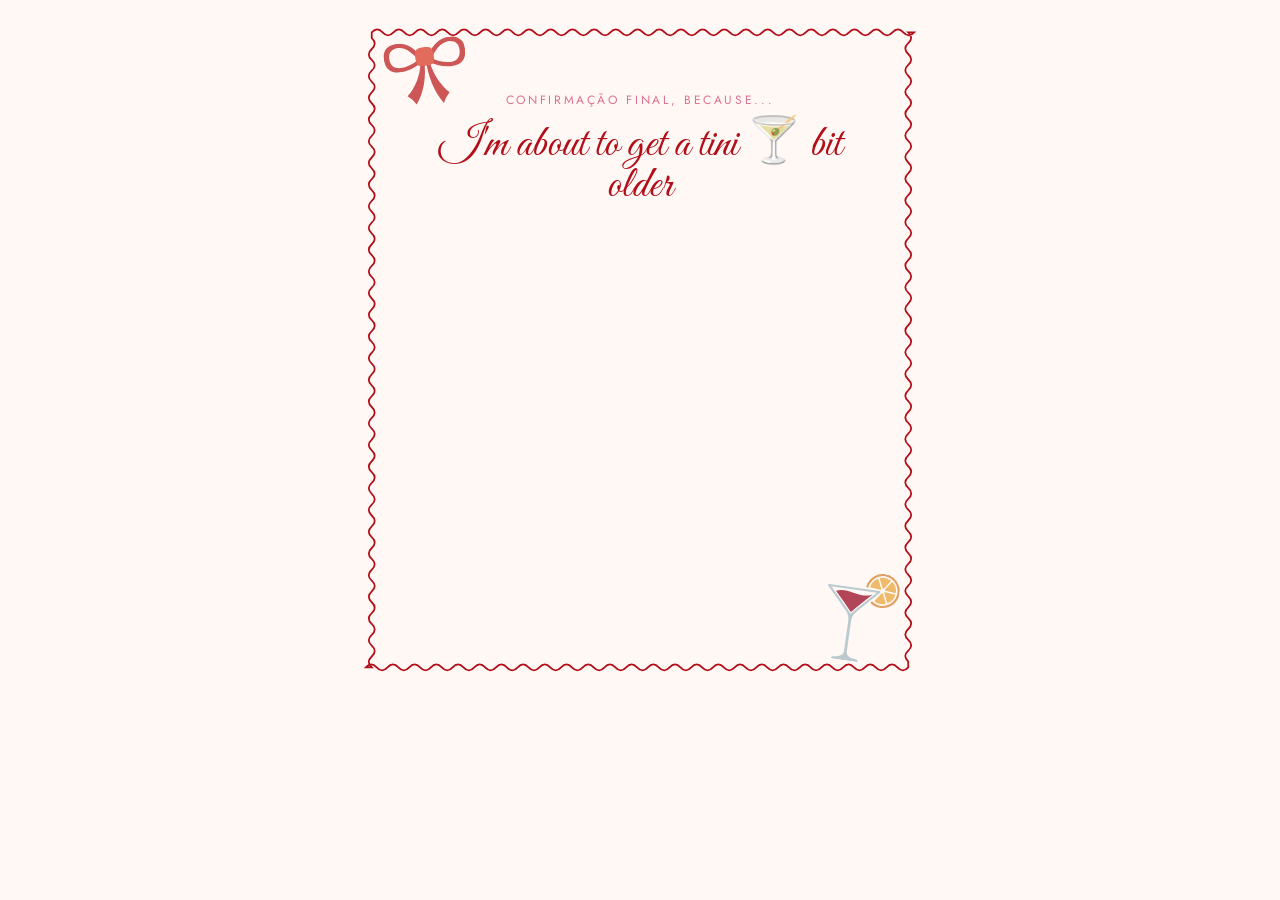
==== index.html @ 54ecd28a "Add files via upload" ====
<!DOCTYPE html>
<html lang="pt">
<head>
  <meta charset="UTF-8" />
  <meta name="viewport" content="width=device-width, initial-scale=1.0, viewport-fit=cover" />
  <meta name="theme-color" content="#fff8f4" />
  <meta name="description" content="Confirmação de presença — Aniversário da Célia Bizerra João" />

  <!-- 🔧 Título editável em config.js → pageTitle -->
  <title>Célia Bizerra João · Birthday Experience</title>

  <!-- Google Fonts: Cormorant Garamond (serif) + Great Vibes (script) + Jost (sans) -->
  <link rel="preconnect" href="https://fonts.googleapis.com" />
  <link rel="preconnect" href="https://fonts.gstatic.com" crossorigin />
  <link href="https://fonts.googleapis.com/css2?family=Cormorant+Garamond:ital,wght@0,300;0,400;0,600;1,300;1,400;1,600&family=Great+Vibes&family=Jost:wght@300;400;500&display=swap" rel="stylesheet" />

  <link rel="stylesheet" href="styles.css" />
</head>
<body>

<!-- ═══════════════════════════════════════════
     DECORAÇÃO GLOBAL — Partículas / Pó de estrelas
     ══════════════════════════════════════════ -->
<div class="particles" id="particles" aria-hidden="true"></div>

<!-- ═══════════════════════════════════════════
     LOADER — Ecrã de entrada elegante
     ══════════════════════════════════════════ -->
<div class="loader" id="loader" aria-hidden="true">
  <div class="loader__bow">
    <img src="assets/ornament-bow.svg" alt="" loading="eager" />
  </div>
  <p class="loader__text">um momento...</p>
</div>

<!-- ═══════════════════════════════════════════
     WRAPPER PRINCIPAL — todas as cenas
     ══════════════════════════════════════════ -->
<main class="app" id="app">

  <!-- ─────────────────────────────────────────
       CENA 1 — WELCOME
       ───────────────────────────────────────── -->
  <section class="scene scene--welcome active" id="scene-welcome" aria-label="Boas-vindas">
    <div class="scene__inner">

      <!-- Frame orgânico desenhado via JS -->
      <div class="frame-container" id="welcome-card">
        <svg class="frame-svg" id="frame-welcome" aria-hidden="true" xmlns="http://www.w3.org/2000/svg">
          <path class="frame-path frame-path--animate" id="frame-path-welcome" fill="none" stroke="#b20d18" stroke-width="1.8" stroke-linecap="round"/>
        </svg>

        <div class="frame-content">
          <div class="corner-ornament corner-ornament--bow" aria-hidden="true">
            <img src="assets/ornament-bow.svg" alt="" loading="eager" />
          </div>

          <div class="corner-ornament corner-ornament--martini" aria-hidden="true">
            <img src="assets/ornament-martini.svg" alt="" loading="eager" />
          </div>

          <!-- Eyebrow -->
          <p class="eyebrow reveal-up" id="w-eyebrow">Confirmação Final</p>
          <p class="theme-script reveal-up" id="w-theme">a tini bit older</p>

          <!-- Título principal -->
          <h1 class="welcome-title reveal-up" id="w-title">
            Antes de revelar todos os detalhes desta celebração...
          </h1>

          <!-- Separador decorativo -->
          <div class="divider reveal-up" aria-hidden="true">
            <span></span><span class="divider__heart">♥</span><span></span>
          </div>

          <!-- Mensagem -->
          <p class="welcome-message reveal-up" id="w-message">
            Como combinado, peço-lhe que confirme a sua presença final. O espaço e o horário do jantar serão revelados mediante confirmação.
          </p>

          <!-- Sub-mensagem -->
          <p class="welcome-submessage reveal-up" id="w-submessage"></p>

          <div class="field field--welcome reveal-up">
            <label class="field__label field__label--center" for="welcome-name" id="welcome-name-label">O teu nome</label>
            <input
              class="field__input field__input--welcome"
              type="text"
              id="welcome-name"
              name="welcomeName"
              autocomplete="name"
              placeholder="Escreve aqui o teu nome"
              maxlength="80"
            />
            <span class="field__error field__error--center" id="welcome-name-error" role="alert"></span>
          </div>

          <!-- Botões -->
          <div class="btn-group reveal-up">
            <button class="btn btn--primary" id="btn-yes" aria-label="Confirmar presença: Sim, vou">
              Sim, vou
            </button>
            <button class="btn btn--ghost" id="btn-no" aria-label="Recusar presença: Não vou">
              Não vou
            </button>
          </div>
        </div>
      </div><!-- /frame-container -->
    </div>
  </section>


  <!-- ─────────────────────────────────────────
       CENA 2 — FORMULÁRIO JANTAR (quem diz "Sim")
       ───────────────────────────────────────── -->
  <section class="scene scene--form" id="scene-dinner-form" aria-label="Formulário de confirmação">
    <div class="scene__inner">
      <div class="form-card">

        <div class="bow-top bow-top--small" aria-hidden="true">
          <svg viewBox="0 0 120 80" xmlns="http://www.w3.org/2000/svg" fill="none">
            <path d="M60,38 C48,28 22,12 10,18 C4,21 4,29 10,31 C22,37 48,36 60,38" stroke="#b20d18" stroke-width="2" stroke-linecap="round"/>
            <path d="M60,38 C72,28 98,12 110,18 C116,21 116,29 110,31 C98,37 72,36 60,38" stroke="#b20d18" stroke-width="2" stroke-linecap="round"/>
            <path d="M60,38 C48,48 22,64 10,58 C4,55 4,47 10,45 C22,39 48,40 60,38" stroke="#b20d18" stroke-width="2" stroke-linecap="round"/>
            <path d="M60,38 C72,48 98,64 110,58 C116,55 116,47 110,45 C98,39 72,40 60,38" stroke="#b20d18" stroke-width="2" stroke-linecap="round"/>
            <circle cx="60" cy="38" r="4" stroke="#b20d18" stroke-width="1.6" fill="#fce8f0"/>
            <path d="M57,43 C52,55 46,65 42,74" stroke="#b20d18" stroke-width="1.2" stroke-linecap="round"/>
            <path d="M63,43 C68,55 74,65 78,74" stroke="#b20d18" stroke-width="1.2" stroke-linecap="round"/>
          </svg>
        </div>

        <p class="eyebrow" id="dinner-form-eyebrow">Só mais uma perguntinha...</p>
        <h2 class="scene-title" id="dinner-form-title">Vens com acompanhante?</h2>

        <form id="dinner-form" novalidate>
          <!-- Acompanhantes -->
          <div class="field field--toggle">
            <p class="field__label field__label--center" id="form-companion-question">Vais com acompanhante?</p>
            <div class="toggle-group" role="group" aria-label="Acompanhantes no jantar">
              <button type="button" class="toggle-btn active" id="companion-no" data-value="no">Não</button>
              <button type="button" class="toggle-btn" id="companion-yes" data-value="yes">Sim</button>
            </div>
          </div>

          <!-- Campos de acompanhantes (max 3, adicionados dinamicamente) -->
          <div class="companions-wrap" id="dinner-companions" aria-live="polite" hidden>
            <div class="companion-list" id="dinner-companion-list"></div>
            <button type="button" class="btn btn--add" id="add-dinner-companion" aria-label="Adicionar acompanhante ao jantar">
              + Adicionar acompanhante
            </button>
          </div>
          <p class="field__error field__error--center" id="dinner-companion-error" role="alert"></p>

          <button type="submit" class="btn btn--primary btn--full">
            Confirmar presença ✦
          </button>
        </form>

        <p class="form-note" id="dinner-form-note">Os detalhes do jantar serão revelados após confirmação.</p>
      </div>
    </div>
  </section>


  <!-- ─────────────────────────────────────────
       CENA 3 — REVEAL JANTAR
       ───────────────────────────────────────── -->
  <section class="scene scene--reveal" id="scene-dinner-reveal" aria-label="Detalhes do jantar">
    <div class="scene__inner">

      <!-- Mensagem de boas-vindas premium -->
      <div class="reveal-message reveal-up">
        <div class="bow-top" aria-hidden="true">
          <svg viewBox="0 0 120 80" xmlns="http://www.w3.org/2000/svg" fill="none">
            <path d="M60,38 C48,28 22,12 10,18 C4,21 4,29 10,31 C22,37 48,36 60,38" stroke="#b20d18" stroke-width="2" stroke-linecap="round" fill="#fce8f0"/>
            <path d="M60,38 C72,28 98,12 110,18 C116,21 116,29 110,31 C98,37 72,36 60,38" stroke="#b20d18" stroke-width="2" stroke-linecap="round" fill="#fce8f0"/>
            <path d="M60,38 C48,48 22,64 10,58 C4,55 4,47 10,45 C22,39 48,40 60,38" stroke="#b20d18" stroke-width="2" stroke-linecap="round" fill="#fce8f0"/>
            <path d="M60,38 C72,48 98,64 110,58 C116,55 116,47 110,45 C98,39 72,40 60,38" stroke="#b20d18" stroke-width="2" stroke-linecap="round" fill="#fce8f0"/>
            <ellipse cx="60" cy="38" rx="5" ry="5" stroke="#b20d18" stroke-width="1.8" fill="#f6d0dd"/>
            <path d="M56,43 C51,56 44,66 40,76" stroke="#b20d18" stroke-width="1.3" stroke-linecap="round"/>
            <path d="M64,43 C69,56 76,66 80,76" stroke="#b20d18" stroke-width="1.3" stroke-linecap="round"/>
          </svg>
        </div>

        <h2 class="reveal-title" id="reveal-dinner-title">Que bom ter-te comigo.</h2>
        <p class="reveal-subtitle" id="reveal-dinner-msg">
          A tua presença vai tornar esta celebração ainda mais especial.
        </p>
      </div>

      <!-- Cartão premium do jantar -->
      <div class="detail-card reveal-up" id="dinner-detail-card">
        <div class="detail-card__frame">
          <svg class="frame-svg frame-svg--card" id="frame-dinner" aria-hidden="true" xmlns="http://www.w3.org/2000/svg">
            <path class="frame-path frame-path--glow" id="frame-path-dinner" fill="none" stroke="#b20d18" stroke-width="1.4" stroke-linecap="round"/>
          </svg>

          <div class="detail-card__inner">
            <div class="detail-card__media" id="dinner-image-wrap" hidden>
              <img id="dinner-image" src="" alt="" loading="lazy" />
            </div>
            <p class="detail-card__eyebrow" id="detail-dinner-label">Jantar de Aniversário</p>
            <h3 class="detail-card__venue" id="detail-dinner-venue">NOME DO RESTAURANTE</h3>

            <div class="detail-rows">
              <div class="detail-row">
                <span class="detail-icon">✦</span>
                <span id="detail-dinner-date">18 de Abril de 2026</span>
              </div>
              <div class="detail-row">
                <span class="detail-icon">◷</span>
                <span id="detail-dinner-time">20h00</span>
              </div>
              <div class="detail-row">
                <span class="detail-icon">⌖</span>
                <span id="detail-dinner-address">Morada do Restaurante</span>
              </div>
            </div>

            <div class="dress-code-badge">
              <span class="dress-code-badge__label">Dress Code</span>
              <span class="dress-code-badge__value">Grown &amp; Sexy</span>
            </div>

            <a class="btn btn--outline btn--map" id="link-dinner-maps" href="#" target="_blank" rel="noopener noreferrer">
              Ver no Google Maps ↗
            </a>

            <p class="detail-card__note" id="detail-dinner-note">
              Chega com energia boa e no mood certo para uma noite bonita e memorável.
            </p>
          </div>
        </div>
      </div>

      <!-- Botão para avançar para a pergunta do after -->
      <div class="next-wrap reveal-up">
        <p class="next-lead" id="continue-lead">calma, ainda há mais</p>
        <button class="btn btn--primary btn--continue" id="btn-to-after-question">Continuar</button>
      </div>

    </div>
  </section>


  <!-- ─────────────────────────────────────────
       CENA 4 — AFTER QUESTION (fundo preto)
       ───────────────────────────────────────── -->
  <section class="scene scene--dark" id="scene-after-question" aria-label="Pergunta sobre o after">
    <div class="scene__inner scene__inner--centered">
      <div class="dark-content">
        <div class="glow-orb" aria-hidden="true"></div>
        <p class="eyebrow eyebrow--light reveal-up" id="after-q-eyebrow">Depois do jantar...</p>
        <h2 class="dark-title reveal-up" id="after-q-title">
          vais ao <em>after</em>?
        </h2>
        <p class="dark-subtitle reveal-up" id="after-q-note">A noite pode não acabar já.</p>
        <div class="btn-group btn-group--centered btn-group--equal reveal-up">
          <button class="btn btn--light" id="btn-after-yes">Sim</button>
          <button class="btn btn--ghost-light" id="btn-after-no">Não</button>
        </div>
      </div>
    </div>
  </section>


  <!-- ─────────────────────────────────────────
       CENA 5 — AFTER REVEAL (foto kid)
       ───────────────────────────────────────── -->
  <section class="scene scene--after" id="scene-after-reveal" aria-label="Detalhes do after">
    <div class="scene__inner">

      <!-- Colagem com foto kid -->
      <div class="kid-collage reveal-up">
        <div class="kid-collage__frame">
          <img
            id="kid-photo"
            src="assets/kid-after.jpg"
            alt="Surpresa do after"
            class="kid-collage__img"
            loading="lazy"
            onerror="this.style.display='none';document.getElementById('kid-placeholder').style.display='flex';"
          />
          <!-- Placeholder se não houver foto -->
          <div class="kid-collage__placeholder" id="kid-placeholder" style="display:none;">
            <span>📸</span>
            <p>Coloca aqui<br>a foto kid</p>
          </div>
          <div class="kid-collage__badge">kid energy ✦</div>
        </div>
      </div>

      <!-- Título do after -->
      <div class="reveal-message reveal-up">
        <h2 class="reveal-title" id="after-reveal-title">Então sim... agora posso contar-te.</h2>
      </div>

      <!-- Cartão after -->
      <div class="detail-card detail-card--after reveal-up" id="after-detail-card">
        <div class="detail-card__frame detail-card__frame--dark">
          <svg class="frame-svg frame-svg--card" id="frame-after" aria-hidden="true" xmlns="http://www.w3.org/2000/svg">
            <path class="frame-path" id="frame-path-after" fill="none" stroke="#e07090" stroke-width="1.4" stroke-linecap="round"/>
          </svg>
          <div class="detail-card__inner">
            <p class="detail-card__eyebrow" id="detail-after-label">After Party</p>
            <h3 class="detail-card__venue" id="detail-after-venue">NOME DO ESPAÇO DO AFTER</h3>

            <div class="detail-rows">
              <div class="detail-row">
                <span class="detail-icon">✦</span>
                <span id="detail-after-date">19 de Abril de 2026</span>
              </div>
              <div class="detail-row">
                <span class="detail-icon">◷</span>
                <span id="detail-after-time">HORÁRIO</span>
              </div>
              <div class="detail-row">
                <span class="detail-icon">⌖</span>
                <span id="detail-after-address">Morada do After</span>
              </div>
            </div>

            <a class="btn btn--outline btn--map btn--map-dark" id="link-after-maps" href="#" target="_blank" rel="noopener noreferrer">
              Ver no Google Maps ↗
            </a>
            <p class="detail-card__note" id="detail-after-note">
              Mais descontraído, mais ousado, mais festa. Grown &amp; Sexy.
            </p>
          </div>
        </div>
      </div>

      <!-- Formulário acompanhantes after -->
      <div class="after-companions-wrap reveal-up" id="after-companions-wrap">
        <p class="field__label field__label--center field__label--light" id="after-companion-question">Vais com acompanhante(s) ao after?</p>
        <div class="toggle-group" role="group" aria-label="Acompanhantes no after" style="justify-content:center; margin-bottom:1rem;">
          <button type="button" class="toggle-btn active" id="after-companion-no" data-value="no">Não</button>
          <button type="button" class="toggle-btn" id="after-companion-yes" data-value="yes">Sim</button>
        </div>
        <div class="after-mode-wrap" id="after-mode-wrap" hidden>
          <button type="button" class="toggle-btn toggle-btn--compact active" id="after-mode-same">Os mesmos do jantar</button>
          <button type="button" class="toggle-btn toggle-btn--compact" id="after-mode-other">Acrescentar outros acompanhantes</button>
        </div>
        <div class="companions-wrap" id="after-companions" aria-live="polite" hidden>
          <div class="companion-list" id="after-companion-list"></div>
          <button type="button" class="btn btn--add" id="add-after-companion">+ Adicionar acompanhante</button>
        </div>
        <p class="field__error field__error--center field__error--light" id="after-companion-error" role="alert"></p>
        <button class="btn btn--primary btn--full" id="btn-submit-after" style="margin-top:1.5rem;">
          Confirmar tudo ✦
        </button>
      </div>

    </div>
  </section>


  <!-- ─────────────────────────────────────────
       CENA 5B — AFTER DECLINED (só jantar)
       ───────────────────────────────────────── -->
  <section class="scene scene--close" id="scene-after-declined" aria-label="Fecho — sem after">
    <div class="scene__inner scene__inner--centered">
      <div class="close-content">
        <div class="bow-top" aria-hidden="true">
          <svg viewBox="0 0 120 80" xmlns="http://www.w3.org/2000/svg" fill="none">
            <path d="M60,38 C48,28 22,12 10,18 C4,21 4,29 10,31 C22,37 48,36 60,38" stroke="#b20d18" stroke-width="2" stroke-linecap="round"/>
            <path d="M60,38 C72,28 98,12 110,18 C116,21 116,29 110,31 C98,37 72,36 60,38" stroke="#b20d18" stroke-width="2" stroke-linecap="round"/>
            <path d="M60,38 C48,48 22,64 10,58 C4,55 4,47 10,45 C22,39 48,40 60,38" stroke="#b20d18" stroke-width="2" stroke-linecap="round"/>
            <path d="M60,38 C72,48 98,64 110,58 C116,55 116,47 110,45 C98,39 72,40 60,38" stroke="#b20d18" stroke-width="2" stroke-linecap="round"/>
            <circle cx="60" cy="38" r="4" stroke="#b20d18" stroke-width="1.8" fill="#fce8f0"/>
            <path d="M57,43 C52,55 46,65 42,74" stroke="#b20d18" stroke-width="1.3" stroke-linecap="round"/>
            <path d="M63,43 C68,55 74,65 78,74" stroke="#b20d18" stroke-width="1.3" stroke-linecap="round"/>
          </svg>
        </div>
        <h2 class="close-title" id="close-title">Obrigada por confirmares.</h2>
        <p class="close-message" id="close-message">Mal posso esperar por celebrar contigo. Vemo-nos em breve.</p>
        <div class="sparkle-deco" aria-hidden="true">✦ ✦ ✦</div>
        <!-- Vai mostrar o botão de cartão final aqui -->
        <button class="btn btn--primary" id="btn-show-card" style="margin-top:2rem;">
          Ver o meu convite ✦
        </button>
      </div>
    </div>
  </section>


  <!-- ─────────────────────────────────────────
       CENA 2B — DECLINED DINNER
       ───────────────────────────────────────── -->
  <section class="scene" id="scene-declined-dinner" aria-label="Resposta — sem jantar">
    <div class="scene__inner scene__inner--centered">
      <div class="declined-content">
        <div class="bow-top" aria-hidden="true">
          <svg viewBox="0 0 120 80" xmlns="http://www.w3.org/2000/svg" fill="none">
            <path d="M60,38 C48,28 22,12 10,18 C4,21 4,29 10,31 C22,37 48,36 60,38" stroke="#b20d18" stroke-width="2" stroke-linecap="round"/>
            <path d="M60,38 C72,28 98,12 110,18 C116,21 116,29 110,31 C98,37 72,36 60,38" stroke="#b20d18" stroke-width="2" stroke-linecap="round"/>
            <path d="M60,38 C48,48 22,64 10,58 C4,55 4,47 10,45 C22,39 48,40 60,38" stroke="#b20d18" stroke-width="2" stroke-linecap="round"/>
            <path d="M60,38 C72,48 98,64 110,58 C116,55 116,47 110,45 C98,39 72,40 60,38" stroke="#b20d18" stroke-width="2" stroke-linecap="round"/>
            <circle cx="60" cy="38" r="4" stroke="#b20d18" stroke-width="1.8" fill="#fce8f0"/>
            <path d="M57,43 C52,55 46,65 42,74" stroke="#b20d18" stroke-width="1.3" stroke-linecap="round"/>
            <path d="M63,43 C68,55 74,65 78,74" stroke="#b20d18" stroke-width="1.3" stroke-linecap="round"/>
          </svg>
        </div>
        <h2 class="scene-title reveal-up" id="declined-title">Que pena...</h2>
        <p class="scene-message reveal-up" id="declined-message">
          Gostava muito de te ter comigo neste jantar. Mas obrigada por me responderes — isso também é um gesto bonito.
        </p>
        <p class="kiss-cheese reveal-up">Um beijo e um queijo. 🧀💋</p>
        <div class="reveal-up" style="margin-top: 2rem;">
          <button class="btn btn--ghost" id="btn-to-after-nodinner">
            mas espera... continua ↓
          </button>
        </div>
      </div>
    </div>
  </section>


  <!-- ─────────────────────────────────────────
       CENA 3B — AFTER QUESTION (não vai ao jantar) — FUNDO PRETO
       ───────────────────────────────────────── -->
  <section class="scene scene--dark" id="scene-after-question-nodinner" aria-label="Pergunta after — sem jantar">
    <div class="scene__inner scene__inner--centered">
      <div class="dark-content">
        <div class="glow-orb" aria-hidden="true"></div>
        <p class="eyebrow eyebrow--light reveal-up">Mesmo não indo ao jantar...</p>
        <h2 class="dark-title reveal-up">queres aparecer no <em>after</em>?</h2>
        <div class="btn-group btn-group--centered btn-group--equal reveal-up">
          <button class="btn btn--light" id="btn-after-yes-nodinner">Sim</button>
          <button class="btn btn--ghost-light" id="btn-after-no-nodinner">Não</button>
        </div>
      </div>
    </div>
  </section>


  <!-- ─────────────────────────────────────────
       CENA 4C — FINAL "Beijo e Queijo"
       ───────────────────────────────────────── -->
  <section class="scene scene--final-no" id="scene-final-no" aria-label="Fecho final">
    <div class="scene__inner scene__inner--centered">
      <div class="final-no-content">
        <div class="cheese-animation" aria-hidden="true">
          <span class="cheese-emoji">🧀</span>
          <span class="kiss-emoji">💋</span>
        </div>
        <h2 class="scene-title" id="final-no-title">Um beijo e um queijo</h2>
        <p class="scene-message" id="final-no-message">
          Mesmo não estando presente, obrigada pelo carinho e pela resposta. Sentes a minha falta — eu sei.
        </p>
        <div class="confetti-row" aria-hidden="true">
          <span>✦</span><span>♥</span><span>✦</span><span>♥</span><span>✦</span>
        </div>
      </div>
    </div>
  </section>


  <!-- ─────────────────────────────────────────
       CENA FINAL — CARTÃO PERSONALIZADO (screenshot)
       ───────────────────────────────────────── -->
  <section class="scene scene--final-card" id="scene-final-card" aria-label="Convite personalizado">
    <div class="scene__inner">

      <p class="screenshot-hint reveal-up" id="screenshot-hint">
        📸 Guarda este convite — faz screenshot para o teres sempre à mão.
      </p>

      <!-- Cartão para screenshot -->
      <div class="final-invite-card reveal-up" id="final-invite-card">
        <div class="corner-ornament corner-ornament--bow corner-ornament--final-bow" aria-hidden="true">
          <img src="assets/ornament-bow.svg" alt="" loading="lazy" />
        </div>
        <div class="corner-ornament corner-ornament--martini corner-ornament--final-martini" aria-hidden="true">
          <img src="assets/ornament-martini.svg" alt="" loading="lazy" />
        </div>

        <svg class="frame-svg frame-svg--card" id="frame-final-card" aria-hidden="true" xmlns="http://www.w3.org/2000/svg">
          <path class="frame-path frame-path--glow" id="frame-path-final" fill="none" stroke="#b20d18" stroke-width="1.6" stroke-linecap="round"/>
        </svg>

        <p class="fic-eyebrow" id="fic-eyebrow">You are invited to</p>
        <h2 class="fic-name" id="fic-title">Célia's Day</h2>

        <!-- Nome personalizado -->
        <p class="fic-guest-name" id="fic-guest-name"></p>
        <p class="fic-companions" id="fic-companions-text"></p>

        <div class="fic-divider" aria-hidden="true">♥</div>

        <!-- Bloco jantar -->
        <div class="fic-block" id="fic-dinner-block" hidden>
          <p class="fic-block__label">Jantar de Aniversário</p>
          <p class="fic-block__venue" id="fic-dinner-venue">—</p>
          <p class="fic-block__detail" id="fic-dinner-date">—</p>
          <p class="fic-block__detail" id="fic-dinner-time">—</p>
          <p class="fic-block__address" id="fic-dinner-address">—</p>
          <p class="fic-block__companions" id="fic-dinner-companions" hidden></p>
        </div>

        <!-- Bloco after (aparece condicionalmente) -->
        <div class="fic-block fic-block--after" id="fic-after-block" hidden>
          <p class="fic-block__label fic-block__label--after">After Party</p>
          <p class="fic-block__venue fic-block__venue--after" id="fic-after-venue">—</p>
          <p class="fic-block__detail" id="fic-after-date">—</p>
          <p class="fic-block__detail" id="fic-after-time">—</p>
          <p class="fic-block__address" id="fic-after-address">—</p>
          <p class="fic-block__companions" id="fic-after-companions" hidden></p>
        </div>

        <div class="fic-divider fic-divider--bottom" aria-hidden="true">✦ Grown &amp; Sexy ✦</div>

        <p class="fic-signature">Com amor, Célia ♥</p>
      </div><!-- /final-invite-card -->

      <p class="final-message reveal-up" id="final-message-text">
        Mal posso esperar por celebrar contigo. Vemo-nos em breve, linda.
      </p>

    </div>
  </section>

</main><!-- /app -->


<!-- ─── Loading overlay ─── -->
<div class="submission-overlay" id="submission-overlay" hidden aria-live="polite" role="status">
  <div class="submission-overlay__inner">
    <div class="spin-bow" aria-hidden="true">
      <svg viewBox="0 0 40 40" xmlns="http://www.w3.org/2000/svg" fill="none">
        <circle cx="20" cy="20" r="16" stroke="#b20d18" stroke-width="2" stroke-dasharray="80 20"/>
      </svg>
    </div>
    <p>um momento...</p>
  </div>
</div>


<script src="config.js"></script>
<script src="script.js"></script>
</body>
</html>
---- styles.css ----
/* ============================================================
   styles.css — Célia Birthday Experience
   Mobile-first · Premium · Editorial
   ============================================================ */

/* ── CUSTOM PROPERTIES ─────────────────────────────────────── */
:root {
  --bg:           #fff8f4;
  --soft-pink:    #fce8f0;
  --red:          #b20d18;
  --deep-red:     #7f0912;
  --rose:         #e07090;
  --blush:        #f6d0dd;
  --cream:        #fff8f4;
  --black:        #0a0a0f;
  --gold:         #c9a87c;
  --white:        #ffffff;
  --dark-bg:      #0a0a0f;
  --dark-surface: #141018;

  --font-serif:  'Cormorant Garamond', Georgia, serif;
  --font-script: 'Great Vibes', cursive;
  --font-sans:   'Jost', system-ui, sans-serif;

  --ease-smooth:  cubic-bezier(0.25, 0.46, 0.45, 0.94);
  --ease-spring:  cubic-bezier(0.34, 1.56, 0.64, 1);
  --ease-in-out:  cubic-bezier(0.4, 0, 0.2, 1);

  --radius-sm:  8px;
  --radius-md:  16px;
  --radius-lg:  24px;
  --radius-xl:  40px;

  --shadow-soft:   0 8px 40px rgba(178, 13, 24, 0.08);
  --shadow-medium: 0 16px 60px rgba(178, 13, 24, 0.14);
  --shadow-strong: 0 24px 80px rgba(178, 13, 24, 0.22);

  --transition-base: 0.4s var(--ease-smooth);
  --transition-slow: 0.7s var(--ease-smooth);
}

/* ── RESET ──────────────────────────────────────────────────── */
*, *::before, *::after {
  box-sizing: border-box;
  margin: 0;
  padding: 0;
}

html {
  font-size: 16px;
  -webkit-text-size-adjust: 100%;
  scroll-behavior: smooth;
  height: -webkit-fill-available;
}

body {
  font-family: var(--font-sans);
  background: var(--bg);
  color: var(--deep-red);
  min-height: 100vh;
  min-height: -webkit-fill-available;
  overflow-x: hidden;
  -webkit-font-smoothing: antialiased;
  -moz-osx-font-smoothing: grayscale;
}

img { max-width: 100%; display: block; }
button { cursor: pointer; border: none; background: none; font-family: inherit; }
input, textarea { font-family: inherit; }
a { color: inherit; }
[hidden] { display: none !important; }

/* ── LOADER ─────────────────────────────────────────────────── */
.loader {
  position: fixed;
  inset: 0;
  background: var(--bg);
  display: flex;
  flex-direction: column;
  align-items: center;
  justify-content: center;
  gap: 1.5rem;
  z-index: 1000;
  transition: opacity 0.8s var(--ease-smooth), visibility 0.8s;
}

.loader.hidden {
  opacity: 0;
  visibility: hidden;
  pointer-events: none;
}

.loader__bow {
  width: 100px;
  animation: bowPulse 2s ease-in-out infinite;
}

.loader__bow img,
.loader__bow svg {
  width: 100%;
  height: auto;
  display: block;
  object-fit: contain;
}

@keyframes bowPulse {
  0%, 100% { transform: scale(1); }
  50%       { transform: scale(1.08); }
}

.bow-path {
  stroke-dasharray: 300;
  stroke-dashoffset: 300;
  animation: drawBow 1.5s var(--ease-smooth) forwards;
}

@keyframes drawBow {
  to { stroke-dashoffset: 0; }
}

.loader__text {
  font-family: var(--font-script);
  font-size: clamp(1.3rem, 5vw, 1.8rem);
  color: var(--rose);
  opacity: 0;
  animation: fadeIn 0.8s 0.5s var(--ease-smooth) forwards;
}

@keyframes fadeIn {
  to { opacity: 1; }
}

/* ── PARTICLES ───────────────────────────────────────────────── */
.particles {
  position: fixed;
  inset: 0;
  pointer-events: none;
  z-index: 0;
  overflow: hidden;
}

.particle {
  position: absolute;
  width: 4px;
  height: 4px;
  border-radius: 50%;
  background: var(--blush);
  opacity: 0;
  animation: floatParticle var(--duration, 8s) var(--delay, 0s) ease-in-out infinite;
}

.particle--heart {
  background: transparent;
  font-size: 10px;
  width: auto;
  height: auto;
  line-height: 1;
}

@keyframes floatParticle {
  0%   { opacity: 0; transform: translateY(0) scale(0.5); }
  20%  { opacity: 0.6; }
  80%  { opacity: 0.3; }
  100% { opacity: 0; transform: translateY(-60vh) scale(1) rotate(20deg); }
}

/* ── APP & SCENES ────────────────────────────────────────────── */
.app {
  position: relative;
  z-index: 1;
}

.scene {
  display: none;
  min-height: 100dvh;
  min-height: 100vh;
  width: 100%;
  background: var(--bg);
  position: relative;
  overflow: hidden;
}

.scene.active {
  display: flex;
}

.scene__inner {
  width: 100%;
  max-width: 480px;
  margin: 0 auto;
  padding: clamp(1.5rem, 6vw, 3rem) clamp(1.2rem, 5vw, 2rem);
  display: flex;
  flex-direction: column;
  align-items: center;
  gap: 1.5rem;
  min-height: 100vh;
  min-height: 100dvh;
}

.scene--welcome .scene__inner {
  max-width: 620px;
}

.scene__inner--centered {
  justify-content: center;
  text-align: center;
}

/* ── REVEAL ANIMATIONS ────────────────────────────────────────── */
.reveal-up {
  opacity: 0;
  transform: translateY(24px);
  transition: opacity 0.7s var(--ease-smooth), transform 0.7s var(--ease-smooth);
}

.reveal-up.visible {
  opacity: 1;
  transform: translateY(0);
}

/* Stagger delays */
.reveal-up:nth-child(1) { transition-delay: 0.1s; }
.reveal-up:nth-child(2) { transition-delay: 0.2s; }
.reveal-up:nth-child(3) { transition-delay: 0.3s; }
.reveal-up:nth-child(4) { transition-delay: 0.4s; }
.reveal-up:nth-child(5) { transition-delay: 0.5s; }
.reveal-up:nth-child(6) { transition-delay: 0.6s; }
.reveal-up:nth-child(7) { transition-delay: 0.7s; }

/* ── FRAME SVG ────────────────────────────────────────────────── */
.frame-container {
  position: relative;
  width: 100%;
  max-width: 540px;
  margin-inline: auto;
}

.frame-svg {
  position: absolute;
  inset: -16px;
  width: calc(100% + 32px);
  height: calc(100% + 32px);
  pointer-events: none;
  overflow: visible;
}

.frame-svg--card {
  inset: -12px;
  width: calc(100% + 24px);
  height: calc(100% + 24px);
}

.frame-path {
  stroke-dasharray: 2000;
  stroke-dashoffset: 2000;
}

.frame-path--animate {
  animation: drawFrame 2.5s 0.8s var(--ease-smooth) forwards;
}

.frame-path--glow {
  filter: drop-shadow(0 0 4px rgba(178, 13, 24, 0.3));
  animation: drawFrame 1.8s 0.3s var(--ease-smooth) forwards;
}

@keyframes drawFrame {
  to { stroke-dashoffset: 0; }
}

.frame-content {
  padding: clamp(2rem, 7vw, 3.5rem) clamp(1.5rem, 5vw, 2.5rem);
  display: flex;
  flex-direction: column;
  align-items: center;
  gap: 1.2rem;
  position: relative;
  z-index: 1;
  width: 100%;
}

/* ── BOWS ─────────────────────────────────────────────────────── */
.corner-ornament {
  position: absolute;
  color: var(--red);
  pointer-events: none;
  z-index: 2;
  opacity: 0.92;
}

.corner-ornament svg,
.corner-ornament img {
  width: 100%;
  height: 100%;
  display: block;
  object-fit: contain;
}

.corner-ornament--bow {
  top: 1rem;
  left: 1rem;
  width: clamp(54px, 15vw, 82px);
  transform: rotate(-8deg);
  transform-origin: center;
}

.corner-ornament--martini {
  right: 0.9rem;
  bottom: 0.9rem;
  width: clamp(48px, 13vw, 72px);
  transform: rotate(8deg);
  transform-origin: center;
}

.corner-ornament--final-bow {
  top: 1rem;
  left: 1rem;
}

.corner-ornament--final-martini {
  right: 1rem;
  bottom: 1rem;
}

.bow-top {
  display: none;
}

.bow-top--small {
  display: none;
}

.bow-bottom-small {
  display: none;
}

@keyframes bowEntrance {
  from { transform: translateY(-20px) scale(0.8); opacity: 0; }
  to   { transform: translateY(0) scale(1); opacity: 1; }
}

/* ── TYPOGRAPHY ───────────────────────────────────────────────── */
.eyebrow {
  font-family: var(--font-sans);
  font-weight: 400;
  font-size: clamp(0.65rem, 2.5vw, 0.75rem);
  letter-spacing: 0.22em;
  text-transform: uppercase;
  color: var(--rose);
  text-align: center;
}

.eyebrow--light {
  color: rgba(255, 255, 255, 0.55);
}

.theme-script {
  font-family: var(--font-script);
  font-size: clamp(1.9rem, 9vw, 2.8rem);
  color: var(--red);
  line-height: 0.9;
  text-align: center;
  margin-top: -0.2rem;
}

.welcome-title {
  font-family: var(--font-serif);
  font-weight: 400;
  font-size: clamp(1.5rem, 6vw, 2.1rem);
  line-height: 1.25;
  color: var(--deep-red);
  text-align: center;
  font-style: italic;
}

.welcome-message {
  font-family: var(--font-serif);
  font-size: clamp(0.95rem, 3.5vw, 1.1rem);
  line-height: 1.7;
  color: var(--red);
  text-align: center;
  font-style: italic;
}

.welcome-submessage {
  font-family: var(--font-sans);
  font-size: clamp(0.78rem, 3vw, 0.88rem);
  color: var(--rose);
  text-align: center;
  letter-spacing: 0.04em;
  line-height: 1.6;
}

.welcome-title,
.welcome-message,
.welcome-submessage,
.field--welcome,
.scene--welcome .btn-group {
  width: 100%;
  max-width: 420px;
}

.scene-title {
  font-family: var(--font-serif);
  font-weight: 400;
  font-size: clamp(1.6rem, 7vw, 2.2rem);
  color: var(--deep-red);
  text-align: center;
  font-style: italic;
  line-height: 1.2;
}

.scene-message {
  font-family: var(--font-serif);
  font-size: clamp(1rem, 4vw, 1.15rem);
  line-height: 1.75;
  color: var(--red);
  text-align: center;
  font-style: italic;
}

/* ── DIVIDER ─────────────────────────────────────────────────── */
.divider {
  display: flex;
  align-items: center;
  gap: 0.8rem;
  width: 100%;
  max-width: 220px;
}

.divider span:not(.divider__heart) {
  flex: 1;
  height: 1px;
  background: linear-gradient(to right, transparent, var(--blush), transparent);
}

.divider__heart {
  font-size: 0.8rem;
  color: var(--rose);
  flex: 0;
}

/* ── BUTTONS ─────────────────────────────────────────────────── */
.btn {
  display: inline-flex;
  align-items: center;
  justify-content: center;
  padding: 0.9rem 2rem;
  border-radius: 100px;
  font-family: var(--font-sans);
  font-size: clamp(0.85rem, 3.5vw, 0.95rem);
  font-weight: 500;
  letter-spacing: 0.06em;
  text-decoration: none;
  transition:
    background-color 0.25s var(--ease-in-out),
    color 0.25s var(--ease-in-out),
    transform 0.15s var(--ease-spring),
    box-shadow 0.25s var(--ease-in-out);
  -webkit-tap-highlight-color: transparent;
  touch-action: manipulation;
  user-select: none;
  min-height: 52px;
}

.btn:active { transform: scale(0.96); }

.btn--primary {
  background: var(--red);
  color: var(--white);
  box-shadow: 0 4px 20px rgba(178, 13, 24, 0.25);
}
.btn--primary:hover, .btn--primary:focus-visible {
  background: var(--deep-red);
  box-shadow: 0 8px 30px rgba(178, 13, 24, 0.35);
}

.btn--ghost {
  background: transparent;
  color: var(--red);
  border: 1.5px solid var(--blush);
}
.btn--ghost:hover, .btn--ghost:focus-visible {
  border-color: var(--red);
  background: rgba(178, 13, 24, 0.04);
}

.btn--outline {
  background: transparent;
  color: var(--red);
  border: 1.5px solid var(--red);
}
.btn--outline:hover, .btn--outline:focus-visible {
  background: var(--red);
  color: var(--white);
}

.btn--light {
  background: var(--white);
  color: var(--deep-red);
  box-shadow: 0 4px 20px rgba(0,0,0,0.25);
}
.btn--light:hover, .btn--light:focus-visible {
  background: var(--soft-pink);
}

.btn--ghost-light {
  background: transparent;
  color: rgba(255,255,255,0.7);
  border: 1.5px solid rgba(255,255,255,0.25);
}
.btn--ghost-light:hover, .btn--ghost-light:focus-visible {
  border-color: rgba(255,255,255,0.6);
  color: var(--white);
}

.btn--full { width: 100%; }

.btn--map {
  padding: 0.7rem 1rem;
  min-height: 42px;
  font-size: 0.76rem;
  width: auto;
  align-self: center;
}

.btn--map-dark {
  color: var(--blush);
  border-color: rgba(246, 208, 221, 0.45);
}

.btn--map-dark:hover,
.btn--map-dark:focus-visible {
  background: rgba(246, 208, 221, 0.12);
  color: var(--white);
}

.btn--slim {
  padding: 0.6rem 1.5rem;
  min-height: 40px;
  font-size: 0.8rem;
  opacity: 0.7;
}
.btn--slim:hover { opacity: 1; }

.btn--add {
  background: transparent;
  color: var(--rose);
  border: 1px dashed var(--blush);
  border-radius: var(--radius-md);
  padding: 0.7rem 1.2rem;
  font-size: 0.82rem;
  width: 100%;
  transition: border-color 0.2s, color 0.2s;
}
.btn--add:hover, .btn--add:focus-visible {
  border-color: var(--rose);
  color: var(--red);
}

.btn-group {
  display: flex;
  flex-direction: column;
  gap: 0.75rem;
  width: 100%;
}

.btn-group--centered {
  align-items: center;
  gap: 1rem;
}

.btn-group--equal {
  width: 100%;
}

.btn-group--equal .btn {
  flex: 1 1 0;
  min-width: 0;
}

/* ── FOCUS ───────────────────────────────────────────────────── */
:focus-visible {
  outline: 2px solid var(--red);
  outline-offset: 3px;
  border-radius: var(--radius-sm);
}

/* ── FORM CARD ───────────────────────────────────────────────── */
.form-card {
  width: 100%;
  background: var(--white);
  border-radius: var(--radius-lg);
  padding: clamp(1.8rem, 7vw, 3rem) clamp(1.4rem, 5vw, 2.2rem);
  box-shadow: var(--shadow-medium);
  position: relative;
  display: flex;
  flex-direction: column;
  gap: 1.4rem;
}

.form-card .bow-top--small {
  align-self: center;
}

/* ── FORM FIELDS ─────────────────────────────────────────────── */
.field {
  display: flex;
  flex-direction: column;
  gap: 0.5rem;
}

.field__label {
  font-family: var(--font-sans);
  font-size: 0.78rem;
  letter-spacing: 0.14em;
  text-transform: uppercase;
  color: var(--rose);
  font-weight: 500;
}

.field__label--center,
.field__error--center {
  text-align: center;
}

.field__label--light {
  color: rgba(246, 208, 221, 0.78);
}

.field__error--light {
  color: rgba(246, 208, 221, 0.9);
}

.field__input {
  width: 100%;
  padding: 0.85rem 1.1rem;
  border: 1.5px solid var(--blush);
  border-radius: var(--radius-md);
  background: var(--soft-pink);
  color: var(--deep-red);
  font-size: 1rem;
  font-family: var(--font-serif);
  font-style: italic;
  transition: border-color 0.2s, box-shadow 0.2s;
  -webkit-appearance: none;
  appearance: none;
  min-height: 50px;
}

.field__input::placeholder {
  color: var(--rose);
  opacity: 0.6;
}

.field__input:focus {
  outline: none;
  border-color: var(--red);
  box-shadow: 0 0 0 3px rgba(178, 13, 24, 0.1);
}

.field__input--error {
  border-color: var(--red);
}

.field__error {
  font-size: 0.75rem;
  color: var(--red);
  min-height: 1em;
  font-family: var(--font-sans);
}

.field--welcome {
  gap: 0.45rem;
}

/* ── TOGGLE GROUP ────────────────────────────────────────────── */
.toggle-group {
  display: flex;
  gap: 0.6rem;
}

.toggle-btn {
  flex: 1;
  padding: 0.75rem 1rem;
  border: 1.5px solid var(--blush);
  border-radius: var(--radius-xl);
  background: transparent;
  color: var(--rose);
  font-size: 0.88rem;
  font-family: var(--font-sans);
  font-weight: 500;
  transition: all 0.2s var(--ease-in-out);
  min-height: 48px;
}

.toggle-btn.active {
  background: var(--red);
  color: var(--white);
  border-color: var(--red);
  box-shadow: 0 4px 16px rgba(178, 13, 24, 0.2);
}

.toggle-btn:hover:not(.active) {
  border-color: var(--rose);
  color: var(--red);
}

.toggle-btn:disabled {
  opacity: 0.35;
  cursor: not-allowed;
}

.toggle-btn--compact {
  min-height: 44px;
  font-size: 0.78rem;
  padding-inline: 0.85rem;
}

/* ── COMPANIONS ──────────────────────────────────────────────── */
.companions-wrap {
  display: flex;
  flex-direction: column;
  gap: 0.8rem;
  margin-top: 0.65rem;
  animation: slideDown 0.35s var(--ease-smooth);
}

@keyframes slideDown {
  from { opacity: 0; transform: translateY(-10px); }
  to   { opacity: 1; transform: translateY(0); }
}

.companion-list {
  display: flex;
  flex-direction: column;
  gap: 0.5rem;
}

.companion-field {
  display: flex;
  align-items: center;
  gap: 0.5rem;
}

.companion-field input {
  flex: 1;
  padding: 0.75rem 1rem;
  border: 1.5px solid var(--blush);
  border-radius: var(--radius-md);
  background: var(--soft-pink);
  color: var(--deep-red);
  font-family: var(--font-serif);
  font-style: italic;
  font-size: 0.95rem;
  transition: border-color 0.2s;
  min-height: 46px;
}

.companion-field input:focus {
  outline: none;
  border-color: var(--red);
}

.companion-field__remove {
  width: 32px;
  height: 32px;
  border-radius: 50%;
  border: 1px solid var(--blush);
  display: flex;
  align-items: center;
  justify-content: center;
  color: var(--rose);
  font-size: 1.1rem;
  flex-shrink: 0;
  transition: border-color 0.2s, color 0.2s;
}

.companion-field__remove:hover {
  border-color: var(--red);
  color: var(--red);
}

.form-note {
  font-size: clamp(0.92rem, 3.7vw, 1rem);
  color: var(--red);
  text-align: center;
  font-style: italic;
  opacity: 1;
  font-family: var(--font-serif);
  line-height: 1.6;
}

/* ── SCENE REVEAL ────────────────────────────────────────────── */
.scene--reveal .scene__inner {
  gap: 1.8rem;
}

.reveal-message {
  text-align: center;
  display: flex;
  flex-direction: column;
  align-items: center;
  gap: 0.8rem;
  width: 100%;
}

.reveal-title {
  font-family: var(--font-script);
  font-size: clamp(2rem, 9vw, 2.8rem);
  color: var(--deep-red);
  line-height: 1.15;
}

.reveal-subtitle {
  font-family: var(--font-serif);
  font-size: clamp(0.95rem, 4vw, 1.1rem);
  color: var(--red);
  font-style: italic;
  line-height: 1.6;
}

/* ── DETAIL CARD ─────────────────────────────────────────────── */
.detail-card {
  width: 100%;
  position: relative;
}

.detail-card__frame {
  position: relative;
  background: var(--white);
  border-radius: var(--radius-lg);
  padding: clamp(1.6rem, 6vw, 2.5rem) clamp(1.4rem, 5vw, 2rem);
  box-shadow: var(--shadow-medium);
}

.detail-card__media {
  margin: 0 auto 1rem;
  border-radius: var(--radius-md);
  overflow: hidden;
  aspect-ratio: 16 / 9;
  background: var(--soft-pink);
}

.detail-card__media img {
  width: 100%;
  height: 100%;
  object-fit: cover;
}

.detail-card__frame--dark {
  background: #1a1018;
  box-shadow: 0 16px 60px rgba(0,0,0,0.4);
}

.detail-card__eyebrow {
  font-family: var(--font-sans);
  font-size: 0.68rem;
  letter-spacing: 0.2em;
  text-transform: uppercase;
  color: var(--rose);
  text-align: center;
  margin-bottom: 0.6rem;
}

.detail-card__venue {
  font-family: var(--font-serif);
  font-size: clamp(1.3rem, 6vw, 1.8rem);
  font-weight: 600;
  color: var(--deep-red);
  text-align: center;
  line-height: 1.2;
  margin-bottom: 1.2rem;
}

.detail-card__frame--dark .detail-card__venue {
  color: var(--blush);
}

.detail-rows {
  display: flex;
  flex-direction: column;
  gap: 0.6rem;
  margin-bottom: 1.4rem;
}

.detail-row {
  display: flex;
  align-items: flex-start;
  gap: 0.7rem;
  font-family: var(--font-sans);
  font-size: 0.88rem;
  color: var(--red);
}

.detail-card__frame--dark .detail-row {
  color: rgba(246, 208, 221, 0.85);
}

.detail-icon {
  font-size: 0.75rem;
  margin-top: 0.1rem;
  color: var(--rose);
  flex-shrink: 0;
}

.dress-code-badge {
  display: flex;
  align-items: center;
  justify-content: center;
  gap: 0.5rem;
  background: var(--soft-pink);
  border-radius: var(--radius-xl);
  padding: 0.6rem 1.2rem;
  margin-bottom: 1rem;
}

.dress-code-badge__label {
  font-size: 0.68rem;
  letter-spacing: 0.16em;
  text-transform: uppercase;
  color: var(--rose);
  font-family: var(--font-sans);
}

.dress-code-badge__value {
  font-family: var(--font-serif);
  font-size: 1rem;
  color: var(--red);
  letter-spacing: 0.06em;
  font-style: italic;
}

.detail-card__note {
  font-family: var(--font-serif);
  font-size: clamp(1rem, 4vw, 1.08rem);
  color: var(--red);
  text-align: center;
  font-style: italic;
  line-height: 1.72;
  margin-top: 1rem;
}

.detail-card__frame--dark .detail-card__note {
  color: rgba(224, 112, 144, 0.8);
}

.next-wrap {
  text-align: center;
  padding-bottom: 2rem;
  display: flex;
  flex-direction: column;
  align-items: center;
  gap: 0.85rem;
}

.next-lead {
  font-family: var(--font-script);
  font-size: clamp(1.45rem, 6vw, 2rem);
  color: var(--red);
  line-height: 1;
}

.btn--continue {
  min-width: 220px;
  padding: 1rem 2.4rem;
  font-size: 0.96rem;
  box-shadow: 0 10px 34px rgba(178, 13, 24, 0.24);
}

/* ── DARK SCENE ──────────────────────────────────────────────── */
.scene--dark {
  background: var(--dark-bg);
}

.dark-content {
  display: flex;
  flex-direction: column;
  align-items: center;
  gap: 1.4rem;
  position: relative;
  padding: 2rem 1.5rem;
}

.glow-orb {
  position: absolute;
  top: 50%;
  left: 50%;
  transform: translate(-50%, -50%);
  width: 280px;
  height: 280px;
  border-radius: 50%;
  background: radial-gradient(circle, rgba(178, 13, 24, 0.15) 0%, transparent 70%);
  pointer-events: none;
  animation: glowPulse 4s ease-in-out infinite;
}

@keyframes glowPulse {
  0%, 100% { transform: translate(-50%, -50%) scale(1); opacity: 0.8; }
  50%       { transform: translate(-50%, -50%) scale(1.15); opacity: 1; }
}

.dark-title {
  font-family: var(--font-script);
  font-size: clamp(2.5rem, 12vw, 4rem);
  color: var(--white);
  line-height: 1.1;
  text-align: center;
  position: relative;
  z-index: 1;
}

.dark-title em {
  font-style: normal;
  color: var(--rose);
}

.dark-subtitle {
  font-family: var(--font-serif);
  font-size: clamp(1rem, 3.8vw, 1.14rem);
  color: rgba(255,255,255,0.5);
  font-style: italic;
  text-align: center;
}

/* ── AFTER SCENE ─────────────────────────────────────────────── */
.scene--after {
  background: linear-gradient(160deg, #1a1018 0%, #2a1020 40%, #1a0a14 100%);
}

.scene--after .scene__inner {
  padding-top: 3rem;
}

/* ── KID COLLAGE ─────────────────────────────────────────────── */
.kid-collage {
  width: 100%;
  display: flex;
  justify-content: center;
}

.kid-collage__frame {
  position: relative;
  width: clamp(220px, 75vw, 320px);
  aspect-ratio: 3/4;
  border-radius: var(--radius-xl);
  overflow: hidden;
  box-shadow: 0 24px 80px rgba(0,0,0,0.6), 0 0 0 2px rgba(224, 112, 144, 0.3);
  animation: kidEntry 0.9s var(--ease-spring) both;
}

@keyframes kidEntry {
  from { transform: scale(0.7) rotate(-6deg); opacity: 0; }
  to   { transform: scale(1) rotate(-2deg); opacity: 1; }
}

.kid-collage__img {
  width: 100%;
  height: 100%;
  object-fit: cover;
  filter: contrast(1.05) saturate(0.95);
}

.kid-collage__placeholder {
  width: 100%;
  height: 100%;
  background: #2a1020;
  display: flex;
  flex-direction: column;
  align-items: center;
  justify-content: center;
  gap: 0.8rem;
  color: rgba(246, 208, 221, 0.5);
  font-family: var(--font-sans);
  font-size: 0.85rem;
  text-align: center;
}

.kid-collage__placeholder span { font-size: 2.5rem; }

.kid-collage__badge {
  position: absolute;
  bottom: -8px;
  right: -8px;
  background: var(--red);
  color: var(--white);
  font-family: var(--font-sans);
  font-size: 0.68rem;
  font-weight: 500;
  letter-spacing: 0.1em;
  text-transform: uppercase;
  padding: 0.35rem 0.8rem;
  border-radius: var(--radius-xl);
  box-shadow: 0 4px 12px rgba(0,0,0,0.3);
}

.scene--after .reveal-title {
  color: var(--blush);
}

/* ── AFTER COMPANIONS WRAP ───────────────────────────────────── */
.after-companions-wrap {
  width: 100%;
  background: rgba(255,255,255,0.05);
  border: 1px solid rgba(246, 208, 221, 0.15);
  border-radius: var(--radius-lg);
  padding: 1.4rem;
  display: flex;
  flex-direction: column;
  gap: 0.8rem;
}

.after-mode-wrap {
  display: flex;
  flex-direction: column;
  gap: 0.6rem;
}

.after-companions-wrap .field__label {
  color: rgba(246, 208, 221, 0.7);
}

.after-companions-wrap .toggle-btn {
  border-color: rgba(246, 208, 221, 0.2);
  color: rgba(246, 208, 221, 0.6);
}

.after-companions-wrap .toggle-btn.active {
  background: var(--rose);
  border-color: var(--rose);
  color: var(--white);
}

.after-companions-wrap .companion-field input {
  background: rgba(255,255,255,0.08);
  border-color: rgba(246, 208, 221, 0.2);
  color: var(--blush);
}

.after-companions-wrap .companion-field input::placeholder {
  color: rgba(246, 208, 221, 0.35);
}

.after-companions-wrap .btn--add {
  border-color: rgba(246, 208, 221, 0.2);
  color: rgba(224, 112, 144, 0.7);
}

/* ── DECLINED / CLOSE SCENES ─────────────────────────────────── */
.declined-content,
.close-content {
  display: flex;
  flex-direction: column;
  align-items: center;
  gap: 1.2rem;
  text-align: center;
  padding: 2rem 1.5rem;
  max-width: 380px;
}

.kiss-cheese {
  font-family: var(--font-script);
  font-size: clamp(1.5rem, 7vw, 2.1rem);
  color: var(--red);
  animation: gentleSwing 3s ease-in-out infinite;
}

@keyframes gentleSwing {
  0%, 100% { transform: rotate(-2deg); }
  50%       { transform: rotate(2deg); }
}

.sparkle-deco {
  font-size: 0.7rem;
  letter-spacing: 0.5em;
  color: var(--rose);
  opacity: 0.6;
}

/* ── FINAL NO SCENE ──────────────────────────────────────────── */
.scene--final-no {
  background: linear-gradient(135deg, #fff0f5 0%, var(--bg) 100%);
}

.final-no-content {
  display: flex;
  flex-direction: column;
  align-items: center;
  gap: 1.5rem;
  text-align: center;
  padding: 2rem 1.5rem;
}

.cheese-animation {
  display: flex;
  align-items: center;
  gap: 0.5rem;
  font-size: 3.5rem;
}

.cheese-emoji {
  animation: cheeseWobble 2s ease-in-out infinite;
  display: inline-block;
}

.kiss-emoji {
  animation: kissFloat 2s 0.4s ease-in-out infinite;
  display: inline-block;
}

@keyframes cheeseWobble {
  0%, 100% { transform: rotate(-10deg) scale(1); }
  50%       { transform: rotate(10deg) scale(1.1); }
}

@keyframes kissFloat {
  0%, 100% { transform: translateY(0) scale(1); }
  50%       { transform: translateY(-10px) scale(1.15); }
}

.confetti-row {
  display: flex;
  gap: 1rem;
  color: var(--rose);
  font-size: 0.75rem;
  opacity: 0.6;
  letter-spacing: 0.2em;
  animation: confettiFade 2s ease-in-out infinite alternate;
}

@keyframes confettiFade {
  from { opacity: 0.3; }
  to   { opacity: 0.8; }
}

/* ── FINAL CARD (screenshot) ─────────────────────────────────── */
.scene--final-card {
  background: linear-gradient(160deg, var(--soft-pink) 0%, var(--bg) 60%);
}

.screenshot-hint {
  font-family: var(--font-sans);
  font-size: 0.78rem;
  letter-spacing: 0.05em;
  color: var(--rose);
  text-align: center;
  padding: 0.7rem 1.2rem;
  background: rgba(255,255,255,0.7);
  border-radius: var(--radius-xl);
  backdrop-filter: blur(8px);
  -webkit-backdrop-filter: blur(8px);
  border: 1px solid rgba(246, 208, 221, 0.5);
}

.final-invite-card {
  width: 100%;
  max-width: 380px;
  background: var(--white);
  border-radius: var(--radius-lg);
  padding: clamp(2.5rem, 8vw, 4rem) clamp(1.8rem, 6vw, 2.8rem);
  box-shadow: var(--shadow-strong);
  display: flex;
  flex-direction: column;
  align-items: center;
  gap: 1rem;
  position: relative;
  text-align: center;
}

.fic-bow {
  width: 110px;
  margin-bottom: 0.3rem;
}

.fic-eyebrow {
  font-family: var(--font-sans);
  font-size: 0.65rem;
  letter-spacing: 0.22em;
  text-transform: uppercase;
  color: var(--rose);
}

.fic-name {
  font-family: var(--font-script);
  font-size: clamp(2.2rem, 9vw, 3rem);
  color: var(--deep-red);
  line-height: 1.1;
}

.fic-guest-name {
  font-family: var(--font-serif);
  font-size: clamp(1.1rem, 5vw, 1.4rem);
  color: var(--red);
  font-weight: 600;
  font-style: italic;
}

.fic-companions {
  font-family: var(--font-sans);
  font-size: 0.78rem;
  color: var(--rose);
  letter-spacing: 0.05em;
}

.fic-divider {
  color: var(--rose);
  font-size: 0.85rem;
  letter-spacing: 0.1em;
  opacity: 0.7;
}

.fic-divider--bottom {
  font-family: var(--font-sans);
  font-size: 0.65rem;
  letter-spacing: 0.2em;
  text-transform: uppercase;
}

.fic-block {
  width: 100%;
  background: var(--soft-pink);
  border-radius: var(--radius-md);
  padding: 1.2rem 1rem;
  display: flex;
  flex-direction: column;
  gap: 0.3rem;
}

.fic-block--after {
  background: var(--blush);
}

.fic-block__label {
  font-family: var(--font-sans);
  font-size: 0.62rem;
  letter-spacing: 0.2em;
  text-transform: uppercase;
  color: var(--rose);
  margin-bottom: 0.3rem;
}

.fic-block__label--after { color: var(--deep-red); }

.fic-block__venue {
  font-family: var(--font-serif);
  font-size: 1.1rem;
  font-weight: 600;
  color: var(--deep-red);
}

.fic-block__venue--after { color: var(--red); }

.fic-block__detail {
  font-family: var(--font-sans);
  font-size: 0.82rem;
  color: var(--red);
}

.fic-block__address {
  font-family: var(--font-sans);
  font-size: 0.75rem;
  color: var(--rose);
  font-style: italic;
}

.fic-block__companions {
  font-family: var(--font-sans);
  font-size: 0.7rem;
  color: var(--deep-red);
  opacity: 0.8;
  margin-top: 0.35rem;
}

.fic-signature {
  font-family: var(--font-script);
  font-size: 1.4rem;
  color: var(--deep-red);
  margin-top: 0.5rem;
}

.final-message {
  font-family: var(--font-serif);
  font-size: clamp(1rem, 4vw, 1.2rem);
  color: var(--red);
  text-align: center;
  font-style: italic;
  line-height: 1.65;
  max-width: 340px;
  padding-bottom: 3rem;
}

/* ── SUBMISSION OVERLAY ──────────────────────────────────────── */
.submission-overlay {
  position: fixed;
  inset: 0;
  background: rgba(255, 248, 244, 0.9);
  backdrop-filter: blur(12px);
  -webkit-backdrop-filter: blur(12px);
  display: flex;
  align-items: center;
  justify-content: center;
  z-index: 500;
}

.submission-overlay[hidden] { display: none; }

.submission-overlay__inner {
  display: flex;
  flex-direction: column;
  align-items: center;
  gap: 1rem;
}

.spin-bow svg {
  width: 48px;
  height: 48px;
  animation: spin 1s linear infinite;
}

@keyframes spin {
  to { transform: rotate(360deg); }
}

.submission-overlay__inner p {
  font-family: var(--font-script);
  font-size: 1.4rem;
  color: var(--rose);
}

/* ── CLOSE/FINAL ─────────────────────────────────────────────── */
.scene--close {
  background: linear-gradient(140deg, var(--soft-pink) 0%, var(--bg) 100%);
}

/* ── DESKTOP ─────────────────────────────────────────────────── */
@media (min-width: 640px) {
  .btn-group {
    flex-direction: row;
    justify-content: center;
  }

  .btn-group .btn {
    min-width: 160px;
    flex: 0 1 auto;
  }

  .btn-group--centered {
    flex-direction: row;
  }

  .detail-card__frame {
    padding: 2.5rem 2.2rem;
  }

  .after-mode-wrap {
    flex-direction: row;
  }
}

@media (min-width: 768px) {
  .scene__inner {
    padding: 4rem 2rem;
  }

  .form-card {
    border-radius: var(--radius-xl);
  }

  .frame-content {
    padding-inline: 3.1rem;
  }

  .scene--welcome .frame-content {
    padding-top: 4.2rem;
    padding-bottom: 4rem;
  }
}

/* ── REDUCED MOTION ──────────────────────────────────────────── */
@media (prefers-reduced-motion: reduce) {
  *, *::before, *::after {
    animation-duration: 0.01ms !important;
    animation-iteration-count: 1 !important;
    transition-duration: 0.01ms !important;
  }

  .reveal-up {
    opacity: 1;
    transform: none;
    transition: none;
  }

  .frame-path {
    stroke-dashoffset: 0;
  }
}

/* ── SAFE AREA (iPhone notch) ────────────────────────────────── */
@supports (padding: max(0px)) {
  .scene__inner {
    padding-top: max(1.5rem, env(safe-area-inset-top));
    padding-bottom: max(1.5rem, env(safe-area-inset-bottom));
    padding-left: max(1.2rem, env(safe-area-inset-left));
    padding-right: max(1.2rem, env(safe-area-inset-right));
  }
}
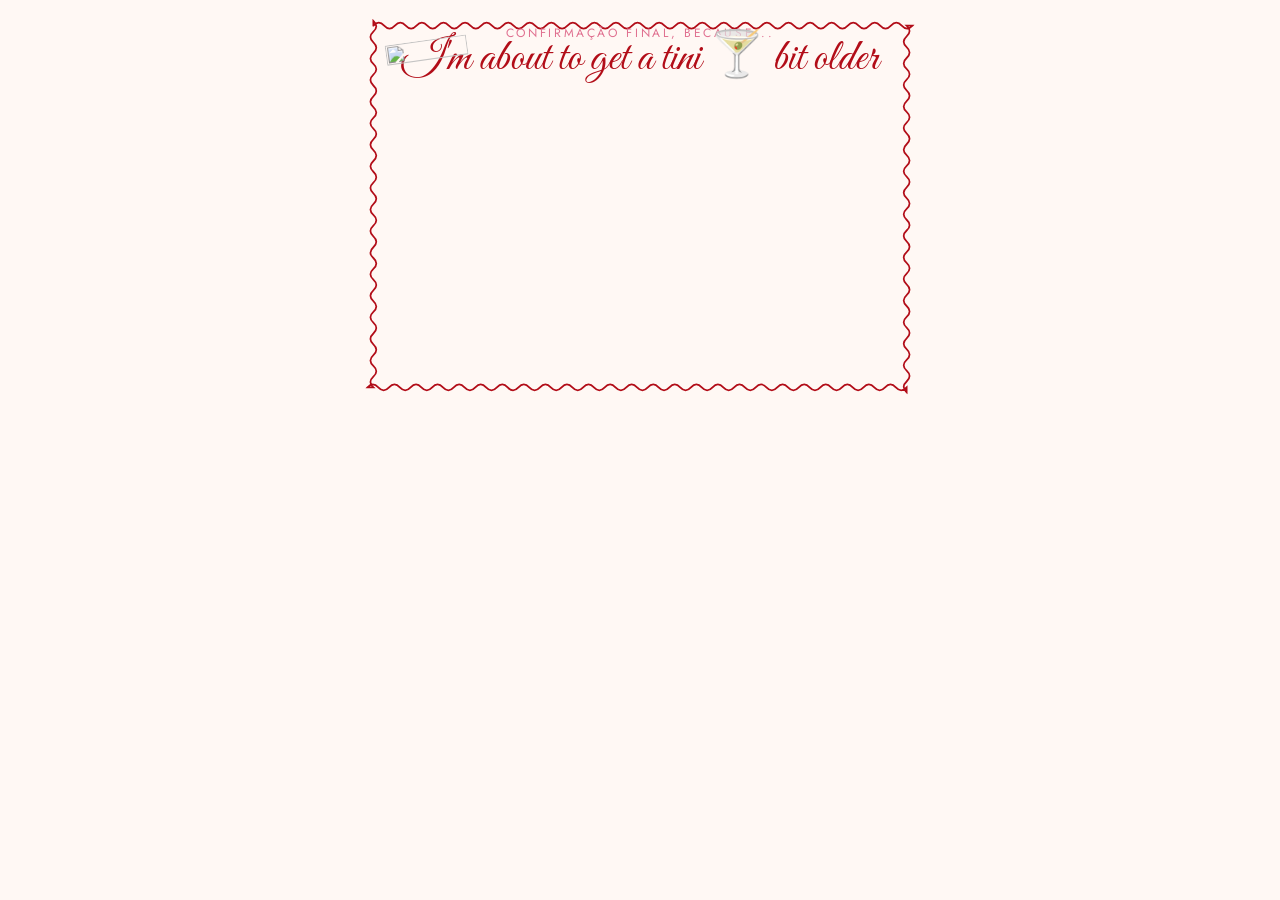
==== commit 0ba363a5: "Update index.html" ====
--- a/index.html
+++ b/index.html
@@ -50,12 +50,9 @@
           <path class="frame-path frame-path--animate" id="frame-path-welcome" fill="none" stroke="#b20d18" stroke-width="1.8" stroke-linecap="round"/>
         </svg>
 
-        <div class="frame-content">
+
+
           <div class="corner-ornament corner-ornament--bow" aria-hidden="true">
-            <img src="assets/ornament-bow.svg" alt="" loading="eager" />
-          </div>
-
-          <div class="corner-ornament corner-ornament--martini" aria-hidden="true">
             <img src="assets/ornament-martini.svg" alt="" loading="eager" />
           </div>
 
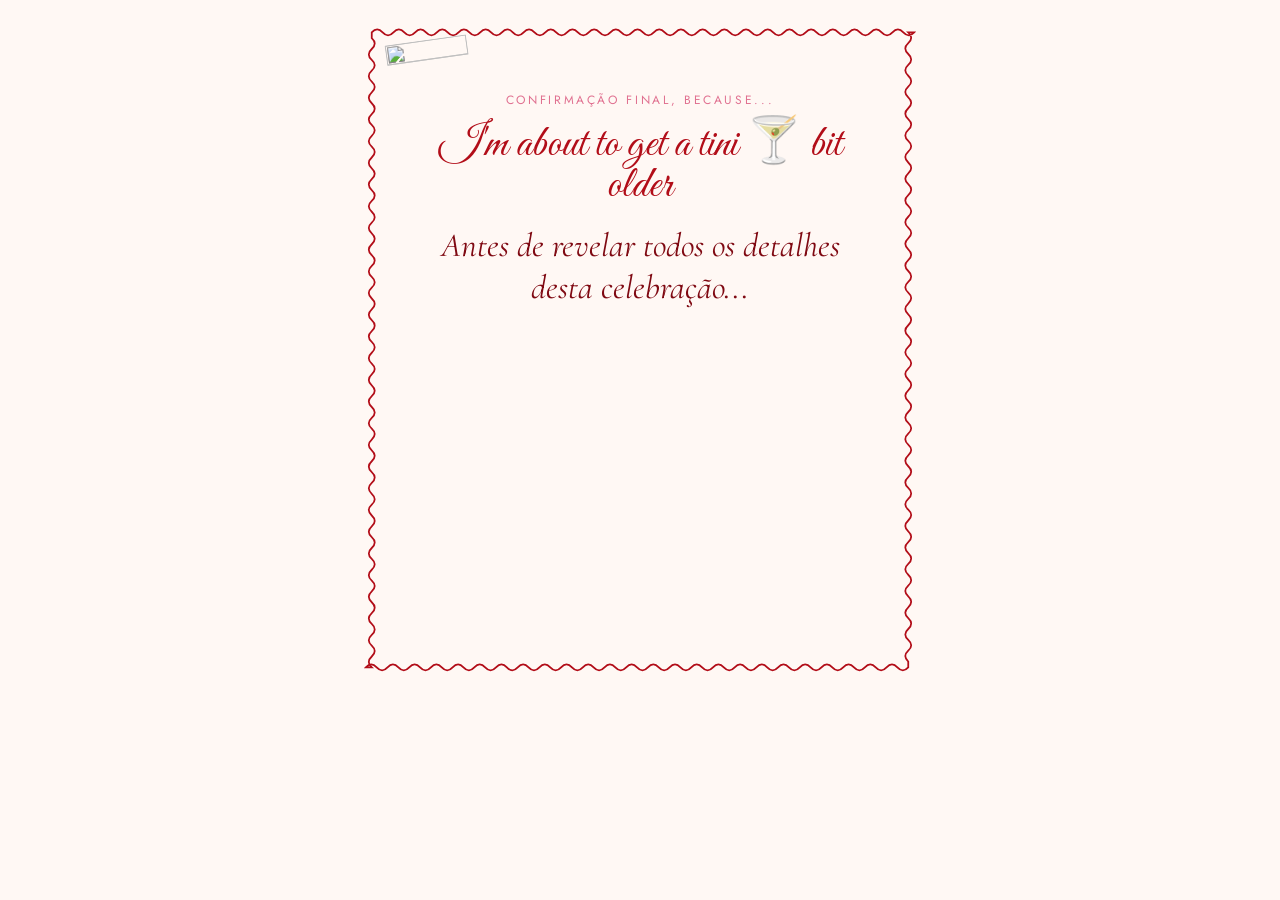
==== commit a46a0096: "Update index.html" ====
--- a/index.html
+++ b/index.html
@@ -50,7 +50,10 @@
           <path class="frame-path frame-path--animate" id="frame-path-welcome" fill="none" stroke="#b20d18" stroke-width="1.8" stroke-linecap="round"/>
         </svg>
 
-
+        <div class="frame-content">
+          <div class="corner-ornament corner-ornament--bow" aria-hidden="true">
+            <img src="" alt="" loading="eager" />
+          </div>
 
           <div class="corner-ornament corner-ornament--bow" aria-hidden="true">
             <img src="assets/ornament-martini.svg" alt="" loading="eager" />
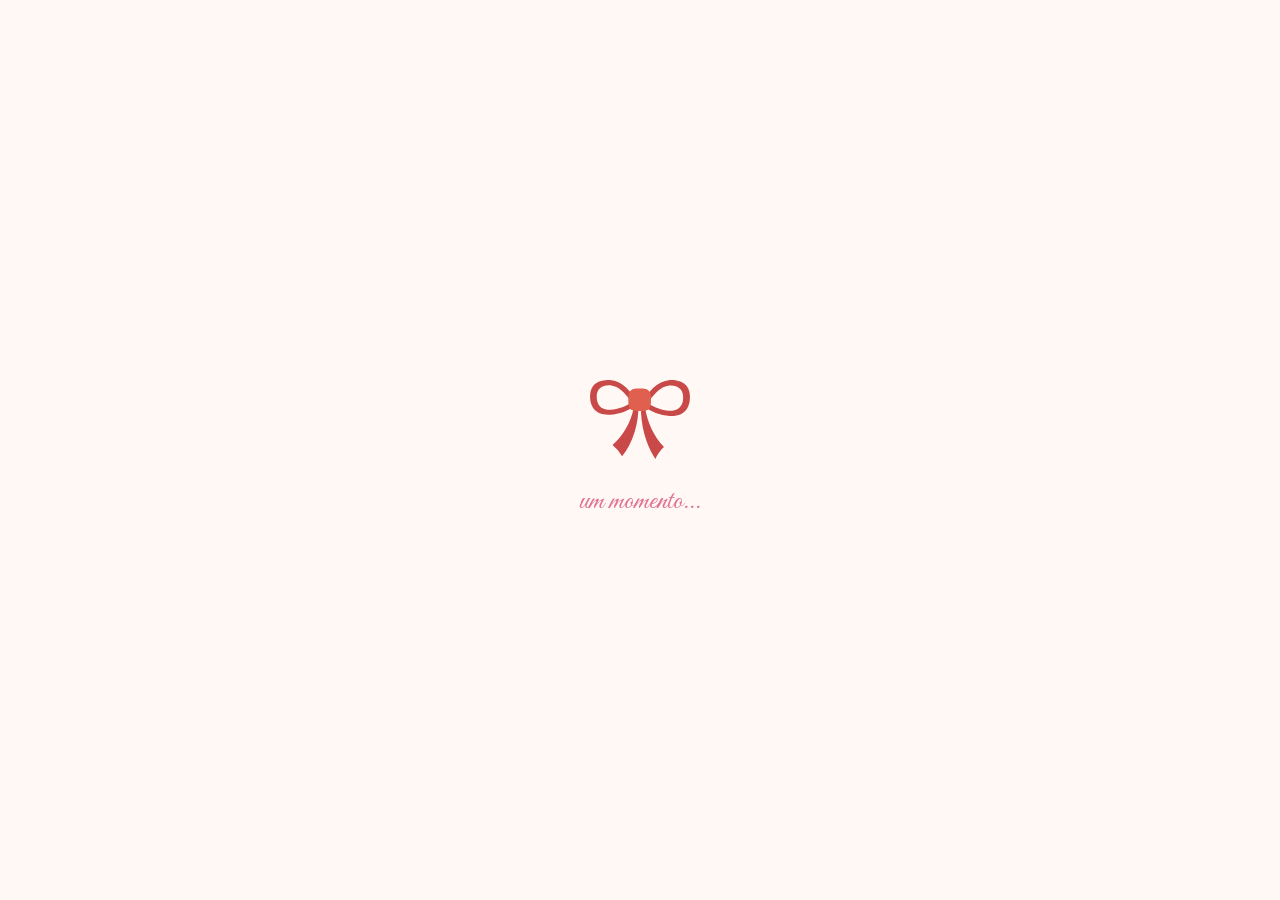
==== commit a3662666: "Update index.html" ====
--- a/index.html
+++ b/index.html
@@ -52,7 +52,7 @@
 
         <div class="frame-content">
           <div class="corner-ornament corner-ornament--bow" aria-hidden="true">
-            <img src="" alt="" loading="eager" />
+            <img src="assets/ornament-bow.svg" alt="" loading="eager" />
           </div>
 
           <div class="corner-ornament corner-ornament--bow" aria-hidden="true">
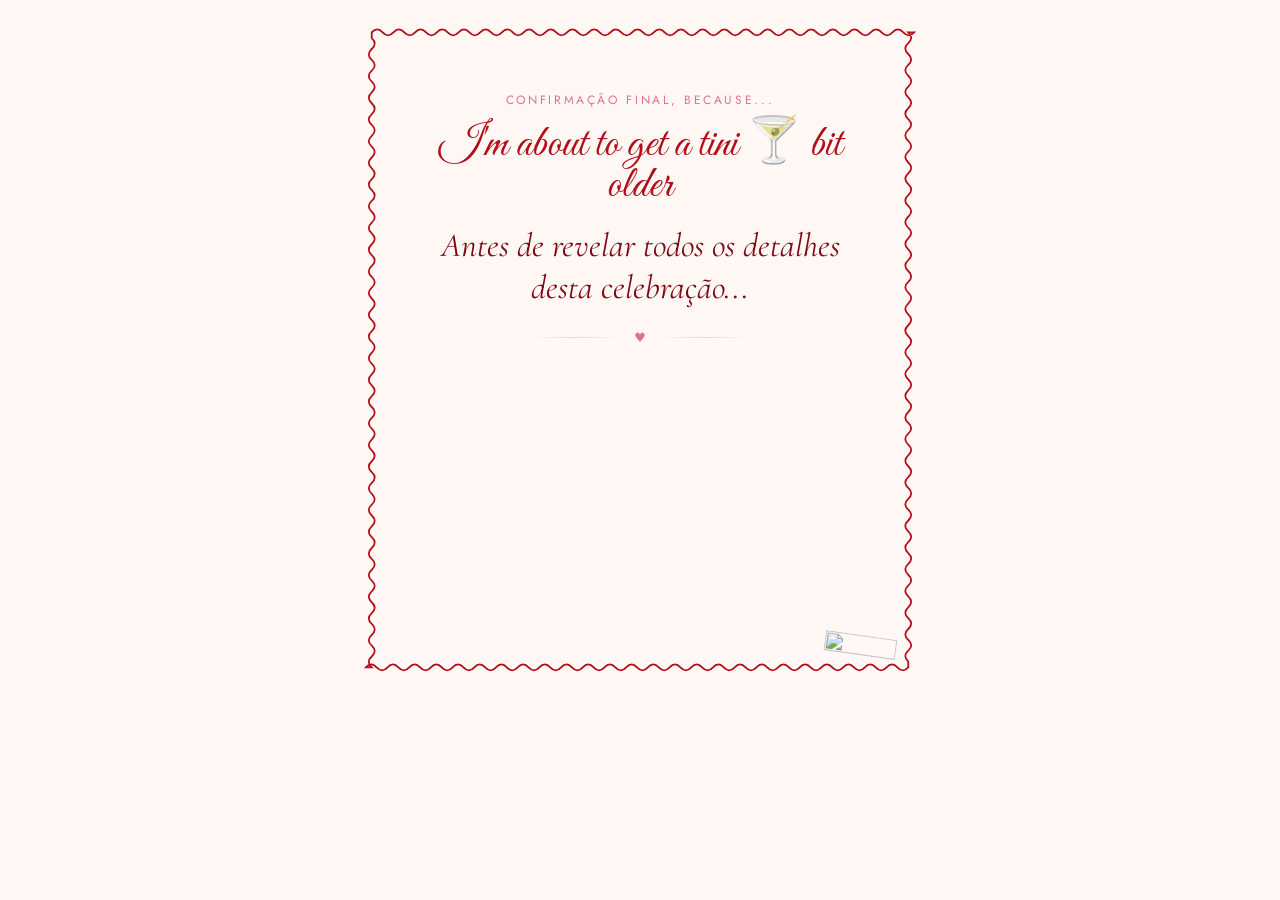
==== commit 4d5a815a: "Update index.html" ====
--- a/index.html
+++ b/index.html
@@ -51,11 +51,9 @@
         </svg>
 
         <div class="frame-content">
-          <div class="corner-ornament corner-ornament--bow" aria-hidden="true">
-            <img src="assets/ornament-bow.svg" alt="" loading="eager" />
-          </div>
-
-          <div class="corner-ornament corner-ornament--bow" aria-hidden="true">
+
+
+          <div class="corner-ornament corner-ornament--martini" aria-hidden="true">
             <img src="assets/ornament-martini.svg" alt="" loading="eager" />
           </div>
 
@@ -265,16 +263,16 @@
 
 
   <!-- ─────────────────────────────────────────
-       CENA 5 — AFTER REVEAL (foto kid)
+       CENA 5 — AFTER REVEAL (foto )
        ───────────────────────────────────────── -->
   <section class="scene scene--after" id="scene-after-reveal" aria-label="Detalhes do after">
     <div class="scene__inner">
 
-      <!-- Colagem com foto kid -->
-      <div class="kid-collage reveal-up">
-        <div class="kid-collage__frame">
+      <!-- Colagem com foto  -->
+      <div class="-collage reveal-up">
+        <div class="-collage__frame">
           <img
-            id="kid-photo"
+            id="-photo"
             src="assets/kid-after.jpg"
             alt="Surpresa do after"
             class="kid-collage__img"
@@ -286,7 +284,7 @@
             <span>📸</span>
             <p>Coloca aqui<br>a foto kid</p>
           </div>
-          <div class="kid-collage__badge">kid energy ✦</div>
+          <div class="kid-collage__badge">✦</div>
         </div>
       </div>
 
@@ -468,9 +466,7 @@
 
       <!-- Cartão para screenshot -->
       <div class="final-invite-card reveal-up" id="final-invite-card">
-        <div class="corner-ornament corner-ornament--bow corner-ornament--final-bow" aria-hidden="true">
-          <img src="assets/ornament-bow.svg" alt="" loading="lazy" />
-        </div>
+
         <div class="corner-ornament corner-ornament--martini corner-ornament--final-martini" aria-hidden="true">
           <img src="assets/ornament-martini.svg" alt="" loading="lazy" />
         </div>
